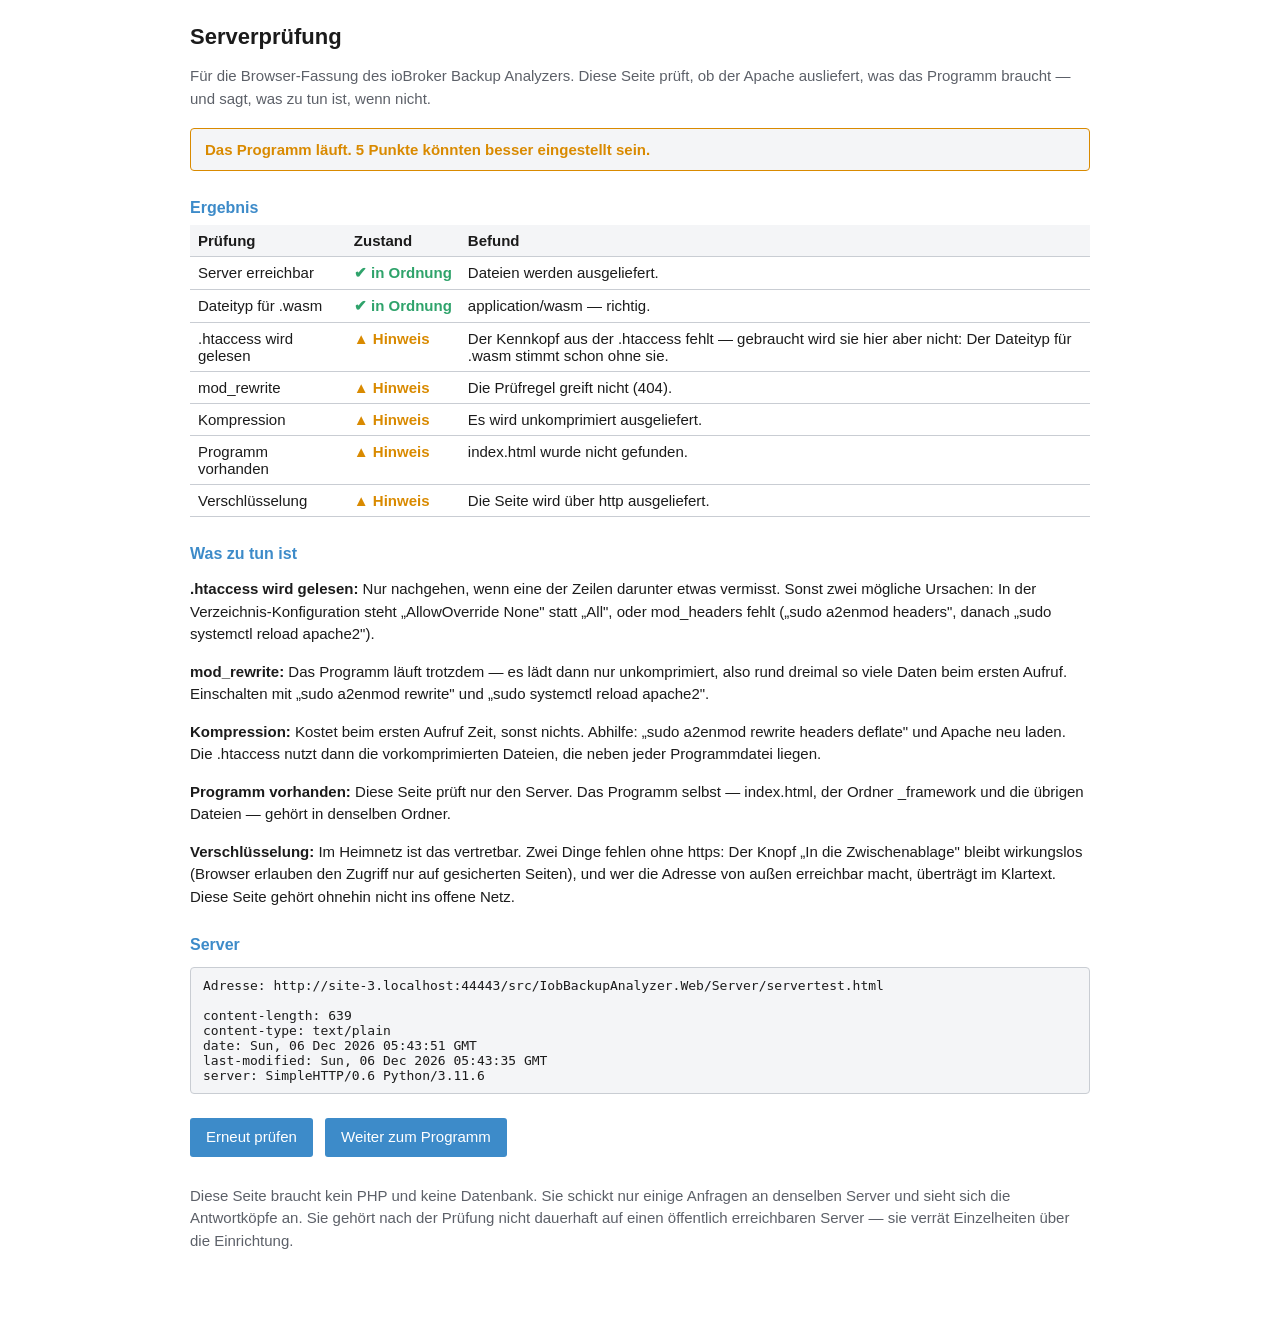
==== src/IobBackupAnalyzer.Web/Server/servertest.html @ 8bde0b78 "ioBroker Backup Analyzer v1.23.0 — Fassung für den Browser Dritte Oberfläche in src/IobBackupAnalyze" ====
<!DOCTYPE html>
<html lang="de">
<head>
<meta charset="utf-8" />
<meta name="viewport" content="width=device-width, initial-scale=1" />
<title>Serverprüfung — ioBroker Backup Analyzer</title>
<style>
    :root {
        --grund: #ffffff; --grund-2: #f4f5f7; --schrift: #1b1b1b; --schwach: #5c6068;
        --rahmen: #c9cdd3; --gut: #2fa36b; --achtung: #d98a00; --schlecht: #d9534f;
        --betont: #3d8bc9;
    }
    @media (prefers-color-scheme: dark) {
        :root {
            --grund: #1e1f22; --grund-2: #26282c; --schrift: #e8e8e8; --schwach: #a0a4ab;
            --rahmen: #43464c;
        }
    }
    * { box-sizing: border-box; }
    body {
        margin: 0; padding: 24px 20px 60px;
        font-family: "Segoe UI", Roboto, Arial, sans-serif; font-size: 15px;
        background: var(--grund); color: var(--schrift);
    }
    main { max-width: 900px; margin: 0 auto; }
    h1 { font-size: 22px; margin: 0 0 4px; }
    h2 { font-size: 16px; color: var(--betont); margin: 28px 0 8px; }
    p { line-height: 1.5; }
    .schwach { color: var(--schwach); }
    .urteil {
        margin: 18px 0; padding: 12px 14px; border-radius: 4px; border: 1px solid var(--rahmen);
        background: var(--grund-2); font-weight: 600;
    }
    .urteil.gut { border-color: var(--gut); color: var(--gut); }
    .urteil.achtung { border-color: var(--achtung); color: var(--achtung); }
    .urteil.schlecht { border-color: var(--schlecht); color: var(--schlecht); }
    table { border-collapse: collapse; width: 100%; margin-top: 6px; }
    th, td { text-align: left; padding: 7px 8px; border-bottom: 1px solid var(--rahmen); vertical-align: top; }
    th { font-weight: 600; background: var(--grund-2); }
    td.zustand { width: 96px; font-weight: 600; white-space: nowrap; }
    .ok { color: var(--gut); }
    .warn { color: var(--achtung); }
    .fehl { color: var(--schlecht); }
    code, pre {
        font-family: Consolas, "DejaVu Sans Mono", monospace; font-size: 13px;
    }
    pre {
        background: var(--grund-2); border: 1px solid var(--rahmen); border-radius: 4px;
        padding: 10px 12px; overflow-x: auto;
    }
    .knopf {
        background: var(--betont); color: #fff; border: none; border-radius: 3px;
        padding: 8px 16px; font: inherit; cursor: pointer;
    }
</style>
</head>
<body>
<main>

<h1>Serverprüfung</h1>
<p class="schwach">
    Für die Browser-Fassung des ioBroker Backup Analyzers. Diese Seite prüft, ob der Apache
    ausliefert, was das Programm braucht — und sagt, was zu tun ist, wenn nicht.
</p>

<p id="erstaufruf" class="schwach" style="display:none">
    <b>Sie wurden hierher geleitet</b>, weil das Programm auf diesem Server zum ersten Mal
    aufgerufen wurde. Das passiert genau einmal. Steht unten „Alles in Ordnung“, geht es
    mit dem Knopf am Ende der Seite weiter.
</p>

<div id="urteil" class="urteil">Prüfung läuft …</div>

<h2>Ergebnis</h2>
<table>
    <thead><tr><th>Prüfung</th><th class="zustand">Zustand</th><th>Befund</th></tr></thead>
    <tbody id="zeilen"></tbody>
</table>

<h2>Was zu tun ist</h2>
<div id="massnahmen"><p class="schwach">Wird nach der Prüfung eingeblendet.</p></div>

<h2>Server</h2>
<pre id="serverinfo">—</pre>

<p style="margin-top:24px">
    <button class="knopf" onclick="location.reload()">Erneut prüfen</button>
    <button class="knopf" id="weiter" style="margin-left:8px">Weiter zum Programm</button>
</p>

<p class="schwach" style="margin-top:28px">
    Diese Seite braucht kein PHP und keine Datenbank. Sie schickt nur einige Anfragen an
    denselben Server und sieht sich die Antwortköpfe an. Sie gehört nach der Prüfung nicht
    dauerhaft auf einen öffentlich erreichbaren Server — sie verrät Einzelheiten über die
    Einrichtung.
</p>

</main>

<script>
// Die Prüfungen. Jede liefert { zustand: 'ok' | 'warn' | 'fehl', text, massnahme? }.
//
// Bewusst ohne Fremdbibliothek und ohne Aufbau-Werkzeug: Diese Datei soll man auf einen
// Server legen und aufrufen können, sonst nichts.

const pruefungen = [];

function eintragen(name, zustand, text, massnahme) {
    pruefungen.push({ name, zustand, text, massnahme });
}

/** Holt eine Datei und liefert Antwort samt Kopfzeilen — oder null, wenn es sie nicht gibt. */
async function hole(pfad, optionen) {
    try {
        const antwort = await fetch(pfad, Object.assign({ cache: 'no-store' }, optionen || {}));
        return antwort;
    } catch (e) {
        return null;
    }
}

async function pruefen() {
    // ---------------------------------------------------------------- .htaccess
    const probe = await hole('servertest/probe.txt');

    if (!probe) {
        eintragen('Server erreichbar', 'fehl',
            'Die Prüfdatei servertest/probe.txt wurde nicht gefunden.',
            'Den Ordner „servertest" mit hochladen — er gehört neben diese Seite.');
    } else if (!probe.ok) {
        eintragen('Server erreichbar', 'fehl',
            'servertest/probe.txt antwortet mit ' + probe.status + '.',
            'Prüfen, ob der Ordner „servertest" vollständig hochgeladen wurde und die ' +
            'Dateirechte das Lesen erlauben (üblich: 644 für Dateien, 755 für Ordner).');
    } else {
        eintragen('Server erreichbar', 'ok', 'Dateien werden ausgeliefert.');
    }

    // ---------------------------------------------------------------- MIME-Typ für WebAssembly
    //
    // Diese Prüfung kommt vor der .htaccess, und das ist Absicht: Ob die .htaccess gelesen
    // wird, ist keine Frage für sich. Sie ist nur dann wichtig, wenn ohne sie etwas fehlt.
    const wasm = await hole('servertest/probe.wasm');
    const wasmTyp = wasm && wasm.ok ? (wasm.headers.get('content-type') || '').split(';')[0].trim() : null;
    const wasmOk = wasmTyp === 'application/wasm';

    if (wasmOk) {
        eintragen('Dateityp für .wasm', 'ok', 'application/wasm — richtig.');
    } else if (wasmTyp) {
        eintragen('Dateityp für .wasm', 'fehl',
            'Ausgeliefert als „' + wasmTyp + '" statt application/wasm.',
            'Ohne den richtigen Typ lehnt der Browser das Programm ab, bevor es startet. ' +
            'Die mitgelieferte .htaccess setzt ihn — wird sie nicht gelesen (siehe unten), ' +
            'gehört er in die Apache-Konfiguration: AddType application/wasm .wasm');
    } else {
        eintragen('Dateityp für .wasm', 'fehl',
            'servertest/probe.wasm wurde nicht gefunden.',
            'Den Ordner „servertest" vollständig hochladen.');
    }

    // ---------------------------------------------------------------- .htaccess
    const htaccessKopf = probe && probe.headers.get('x-iob-analyzer');

    if (htaccessKopf === 'htaccess-aktiv') {
        eintragen('.htaccess wird gelesen', 'ok', 'AllowOverride ist gesetzt, mod_headers arbeitet.');
    } else if (wasmOk) {
        // Der Server bringt von sich aus mit, was zählt. Hier noch „fehlt" zu melden,
        // hieße jemanden auf Fehlersuche zu schicken, dessen Server längst richtig
        // eingerichtet ist.
        eintragen('.htaccess wird gelesen', 'warn',
            'Der Kennkopf aus der .htaccess fehlt — gebraucht wird sie hier aber nicht: ' +
            'Der Dateityp für .wasm stimmt schon ohne sie.',
            'Nur nachgehen, wenn eine der Zeilen darunter etwas vermisst. Sonst zwei ' +
            'mögliche Ursachen: In der Verzeichnis-Konfiguration steht „AllowOverride None" ' +
            'statt „All", oder mod_headers fehlt („sudo a2enmod headers", danach ' +
            '„sudo systemctl reload apache2").');
    } else {
        eintragen('.htaccess wird gelesen', 'fehl',
            'Der Kennkopf aus der .htaccess fehlt — und der Dateityp für .wasm stimmt auch nicht.',
            'Beides hängt zusammen: Die .htaccess würde den Dateityp setzen, wird aber nicht ' +
            'gelesen. In der Konfiguration des Verzeichnisses muss „AllowOverride All" ' +
            '(mindestens „AllowOverride FileInfo Indexes") stehen; fehlt mod_headers, hilft ' +
            '„sudo a2enmod headers" und „sudo systemctl reload apache2".');
    }

    // ---------------------------------------------------------------- mod_rewrite
    const rewrite = await hole('htaccess-pruefung-rewrite');

    if (rewrite && rewrite.ok) {
        eintragen('mod_rewrite', 'ok', 'Umschreibungen greifen — vorkomprimierte Dateien werden ausgeliefert.');
    } else {
        eintragen('mod_rewrite', 'warn',
            'Die Prüfregel greift nicht (' + (rewrite ? rewrite.status : 'keine Antwort') + ').',
            'Das Programm läuft trotzdem — es lädt dann nur unkomprimiert, also rund dreimal ' +
            'so viele Daten beim ersten Aufruf. Einschalten mit „sudo a2enmod rewrite" und ' +
            '„sudo systemctl reload apache2".');
    }

    // ---------------------------------------------------------------- Kompression
    const gepackt = await hole('servertest/probe.txt', {
        headers: { 'X-Pruefung': 'kompression' }
    });
    const kodierung = gepackt ? (gepackt.headers.get('content-encoding') || '') : '';

    // Der Browser fragt von sich aus mit Accept-Encoding an; fetch macht das ebenfalls.
    // Wird etwas zurückgegeben, das komprimiert ist, steht es im Kopf — sofern der Server
    // die vorkomprimierte Fassung ausliefert. Bei mod_deflate steht dort ebenfalls „gzip".
    if (kodierung.includes('br')) {
        eintragen('Kompression', 'ok', 'Brotli — die sparsamste Auslieferung.');
    } else if (kodierung.includes('gzip') || kodierung.includes('deflate')) {
        eintragen('Kompression', 'ok', 'gzip. Brotli wäre noch sparsamer, ist aber kein Muss.');
    } else {
        eintragen('Kompression', 'warn',
            'Es wird unkomprimiert ausgeliefert.',
            'Kostet beim ersten Aufruf Zeit, sonst nichts. Abhilfe: „sudo a2enmod rewrite ' +
            'headers deflate" und Apache neu laden. Die .htaccess nutzt dann die ' +
            'vorkomprimierten Dateien, die neben jeder Programmdatei liegen.');
    }

    // ---------------------------------------------------------------- Ist die App da?
    const start = await hole('index.html');
    const boot = await hole('_framework/blazor.boot.json');

    if (start && start.ok && boot && boot.ok) {
        let anzahl = '?';
        try {
            const daten = await boot.json();
            anzahl = Object.keys((daten.resources && daten.resources.assembly) || {}).length;
        } catch (e) { /* Zählung ist Beiwerk */ }

        eintragen('Programm vorhanden', 'ok',
            'index.html und _framework sind da (' + anzahl + ' Programmteile).');
    } else if (start && start.ok) {
        eintragen('Programm vorhanden', 'fehl',
            'index.html ist da, der Ordner _framework fehlt.',
            'Der Ordner _framework enthält das eigentliche Programm. Manche FTP-Programme ' +
            'überspringen Ordner, deren Name mit einem Unterstrich beginnt, oder brechen bei ' +
            'der Menge an Dateien ab. Übertragung wiederholen und die Dateizahl vergleichen.');
    } else {
        eintragen('Programm vorhanden', 'warn',
            'index.html wurde nicht gefunden.',
            'Diese Seite prüft nur den Server. Das Programm selbst — index.html, der Ordner ' +
            '_framework und die übrigen Dateien — gehört in denselben Ordner.');
    }

    // ---------------------------------------------------------------- Verschlüsselung
    if (location.protocol === 'https:') {
        eintragen('Verschlüsselung', 'ok', 'Die Seite wird über https ausgeliefert.');
    } else if (location.hostname === 'localhost' || location.hostname === '127.0.0.1') {
        eintragen('Verschlüsselung', 'ok', 'Aufruf über localhost — hier gilt http als sicher.');
    } else {
        eintragen('Verschlüsselung', 'warn',
            'Die Seite wird über http ausgeliefert.',
            'Im Heimnetz ist das vertretbar. Zwei Dinge fehlen ohne https: Der Knopf „In die ' +
            'Zwischenablage" bleibt wirkungslos (Browser erlauben den Zugriff nur auf ' +
            'gesicherten Seiten), und wer die Adresse von außen erreichbar macht, überträgt ' +
            'im Klartext. Diese Seite gehört ohnehin nicht ins offene Netz.');
    }

    darstellen();
}

function darstellen() {
    const koerper = document.getElementById('zeilen');
    koerper.innerHTML = '';

    const zeichen = { ok: '✔ in Ordnung', warn: '▲ Hinweis', fehl: '✖ fehlt' };

    for (const p of pruefungen) {
        const zeile = document.createElement('tr');
        zeile.innerHTML =
            '<td>' + p.name + '</td>' +
            '<td class="zustand ' + p.zustand + '">' + zeichen[p.zustand] + '</td>' +
            '<td>' + p.text + '</td>';
        koerper.appendChild(zeile);
    }

    const fehler = pruefungen.filter(p => p.zustand === 'fehl');
    const hinweise = pruefungen.filter(p => p.zustand === 'warn');
    const urteil = document.getElementById('urteil');

    if (fehler.length > 0) {
        urteil.className = 'urteil schlecht';
        urteil.textContent = 'Das Programm wird so nicht starten — ' + fehler.length +
                             (fehler.length === 1 ? ' Punkt fehlt.' : ' Punkte fehlen.');
    } else if (hinweise.length > 0) {
        urteil.className = 'urteil achtung';
        urteil.textContent = 'Das Programm läuft. ' + hinweise.length +
                             (hinweise.length === 1 ? ' Punkt' : ' Punkte') +
                             ' könnten besser eingestellt sein.';
    } else {
        urteil.className = 'urteil gut';
        urteil.textContent = 'Alles in Ordnung — der Server ist eingerichtet.';
    }

    const massnahmen = document.getElementById('massnahmen');
    const offen = pruefungen.filter(p => p.massnahme);

    if (offen.length === 0) {
        massnahmen.innerHTML = '<p class="schwach">Nichts zu tun.</p>';
    } else {
        massnahmen.innerHTML = offen.map(p =>
            '<p><b>' + p.name + ':</b> ' + p.massnahme + '</p>').join('');
    }

    // Was der Server über sich verrät. „Server: Apache" allein sagt schon, ob man an der
    // richtigen Stelle sucht.
    const info = document.getElementById('serverinfo');
    fetch('servertest/probe.txt', { cache: 'no-store' }).then(a => {
        const zeilen = [];
        a.headers.forEach((wert, name) => zeilen.push(name + ': ' + wert));
        zeilen.sort();
        info.textContent = 'Adresse: ' + location.href + '\n\n' + zeilen.join('\n');
    }).catch(() => { info.textContent = 'Keine Antwort.'; });
}

// Der Hinweis nur, wenn index.html hierher geleitet hat.
if (location.search.indexOf('erster=1') >= 0) {
    document.getElementById('erstaufruf').style.display = '';
}

document.getElementById('weiter').addEventListener('click', function () {
    location.href = './';
});

/**
 * Merkt, dass geprüft wurde — index.html leitet dann nicht mehr hierher.
 *
 * Gesetzt wird die Markierung, sobald die Prüfung durchgelaufen ist, und nicht erst beim
 * Weiterklicken: Wer diese Seite von sich aus aufgerufen hat, hat den Server geprüft, und
 * ein zweites Mal hinzuschicken wäre Bevormundung. Über den Knopf „Erneut prüfen“ oder
 * die Adresse kommt man jederzeit wieder hierher.
 */
function pruefungGemerkt() {
    try { localStorage.setItem('iob-analyzer-servertest', new Date().toISOString()); }
    catch (e) { /* ohne Speicher wird eben jedes Mal geprüft */ }
}

pruefen().then(pruefungGemerkt, pruefungGemerkt);
</script>
</body>
</html>
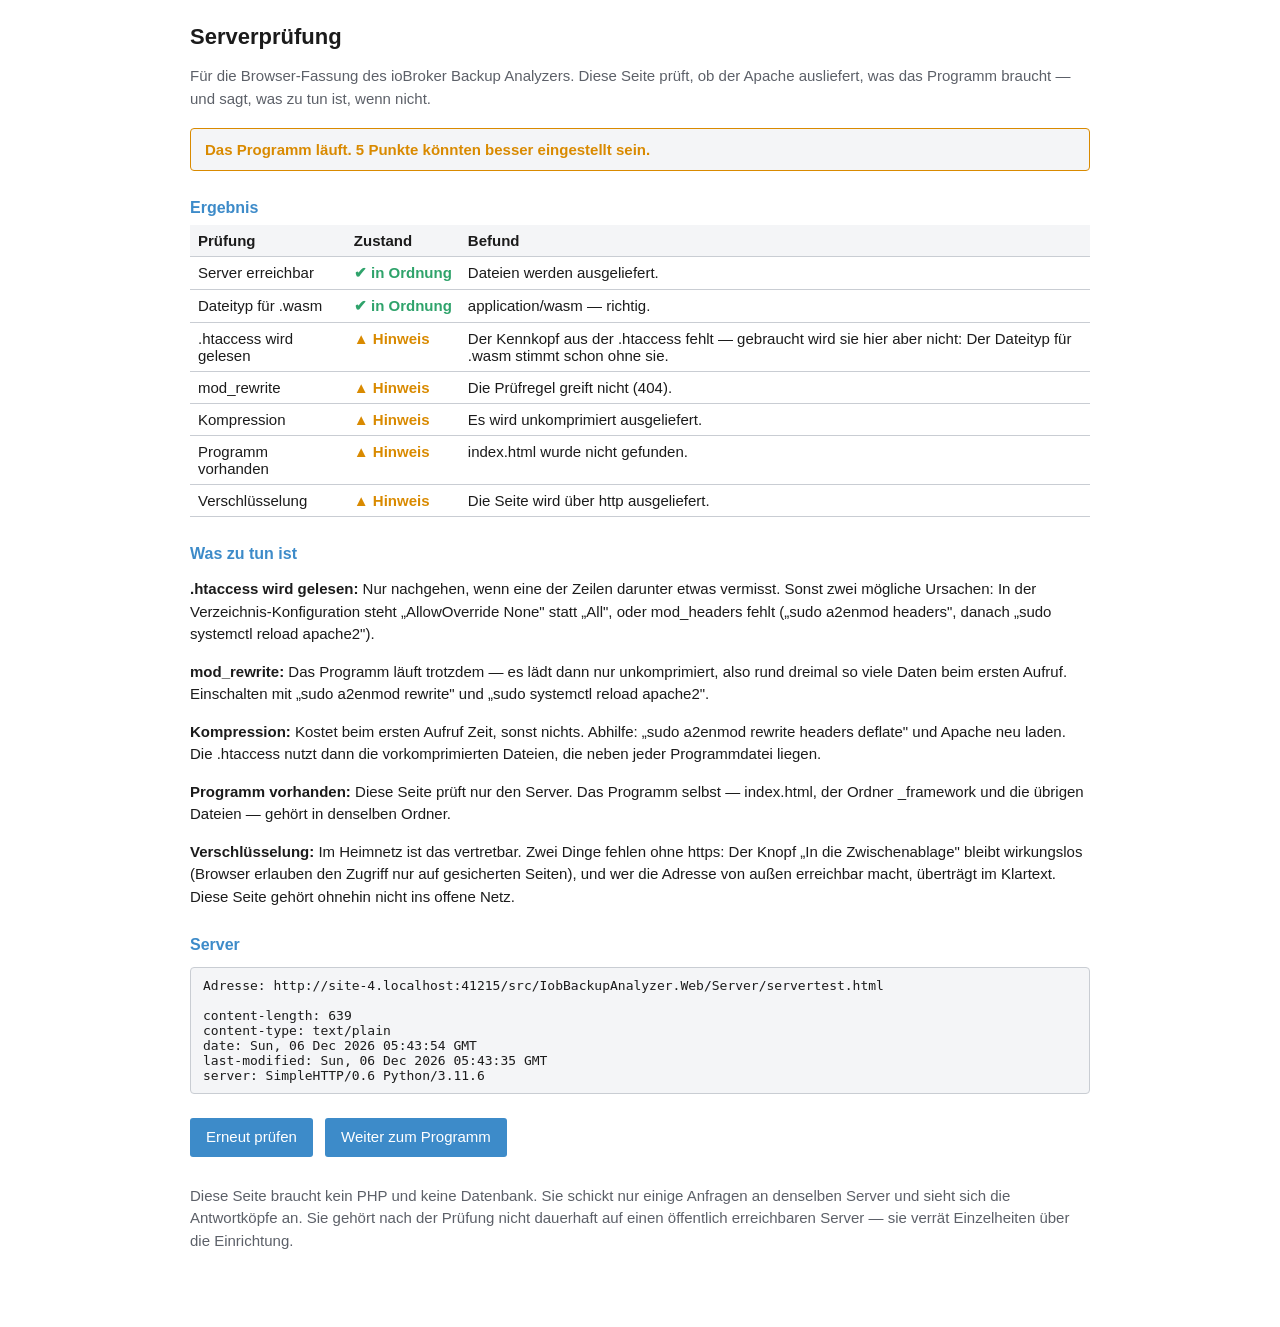
==== commit 1523ed84: "ioBroker Backup Analyzer v1.23.4" ====
--- a/src/IobBackupAnalyzer.Web/Server/servertest.html
+++ b/src/IobBackupAnalyzer.Web/Server/servertest.html
@@ -61,12 +61,6 @@
 <p class="schwach">
     Für die Browser-Fassung des ioBroker Backup Analyzers. Diese Seite prüft, ob der Apache
     ausliefert, was das Programm braucht — und sagt, was zu tun ist, wenn nicht.
-</p>
-
-<p id="erstaufruf" class="schwach" style="display:none">
-    <b>Sie wurden hierher geleitet</b>, weil das Programm auf diesem Server zum ersten Mal
-    aufgerufen wurde. Das passiert genau einmal. Steht unten „Alles in Ordnung“, geht es
-    mit dem Knopf am Ende der Seite weiter.
 </p>
 
 <div id="urteil" class="urteil">Prüfung läuft …</div>
@@ -314,29 +308,15 @@
     }).catch(() => { info.textContent = 'Keine Antwort.'; });
 }
 
-// Der Hinweis nur, wenn index.html hierher geleitet hat.
-if (location.search.indexOf('erster=1') >= 0) {
-    document.getElementById('erstaufruf').style.display = '';
-}
-
 document.getElementById('weiter').addEventListener('click', function () {
     location.href = './';
 });
 
-/**
- * Merkt, dass geprüft wurde — index.html leitet dann nicht mehr hierher.
- *
- * Gesetzt wird die Markierung, sobald die Prüfung durchgelaufen ist, und nicht erst beim
- * Weiterklicken: Wer diese Seite von sich aus aufgerufen hat, hat den Server geprüft, und
- * ein zweites Mal hinzuschicken wäre Bevormundung. Über den Knopf „Erneut prüfen“ oder
- * die Adresse kommt man jederzeit wieder hierher.
- */
-function pruefungGemerkt() {
-    try { localStorage.setItem('iob-analyzer-servertest', new Date().toISOString()); }
-    catch (e) { /* ohne Speicher wird eben jedes Mal geprüft */ }
-}
-
-pruefen().then(pruefungGemerkt, pruefungGemerkt);
+// Diese Seite wird von Hand aufgerufen — so, wie es LIESMICH_Browser.txt in Schritt 3
+// beschreibt. Früher schickte index.html den Betrachter beim ersten Mal selbst hierher
+// und merkte sich das im localStorage; beides ist entfallen (die Begründung steht in
+// index.html). Deshalb gibt es hier auch nichts mehr zu merken.
+pruefen();
 </script>
 </body>
 </html>
